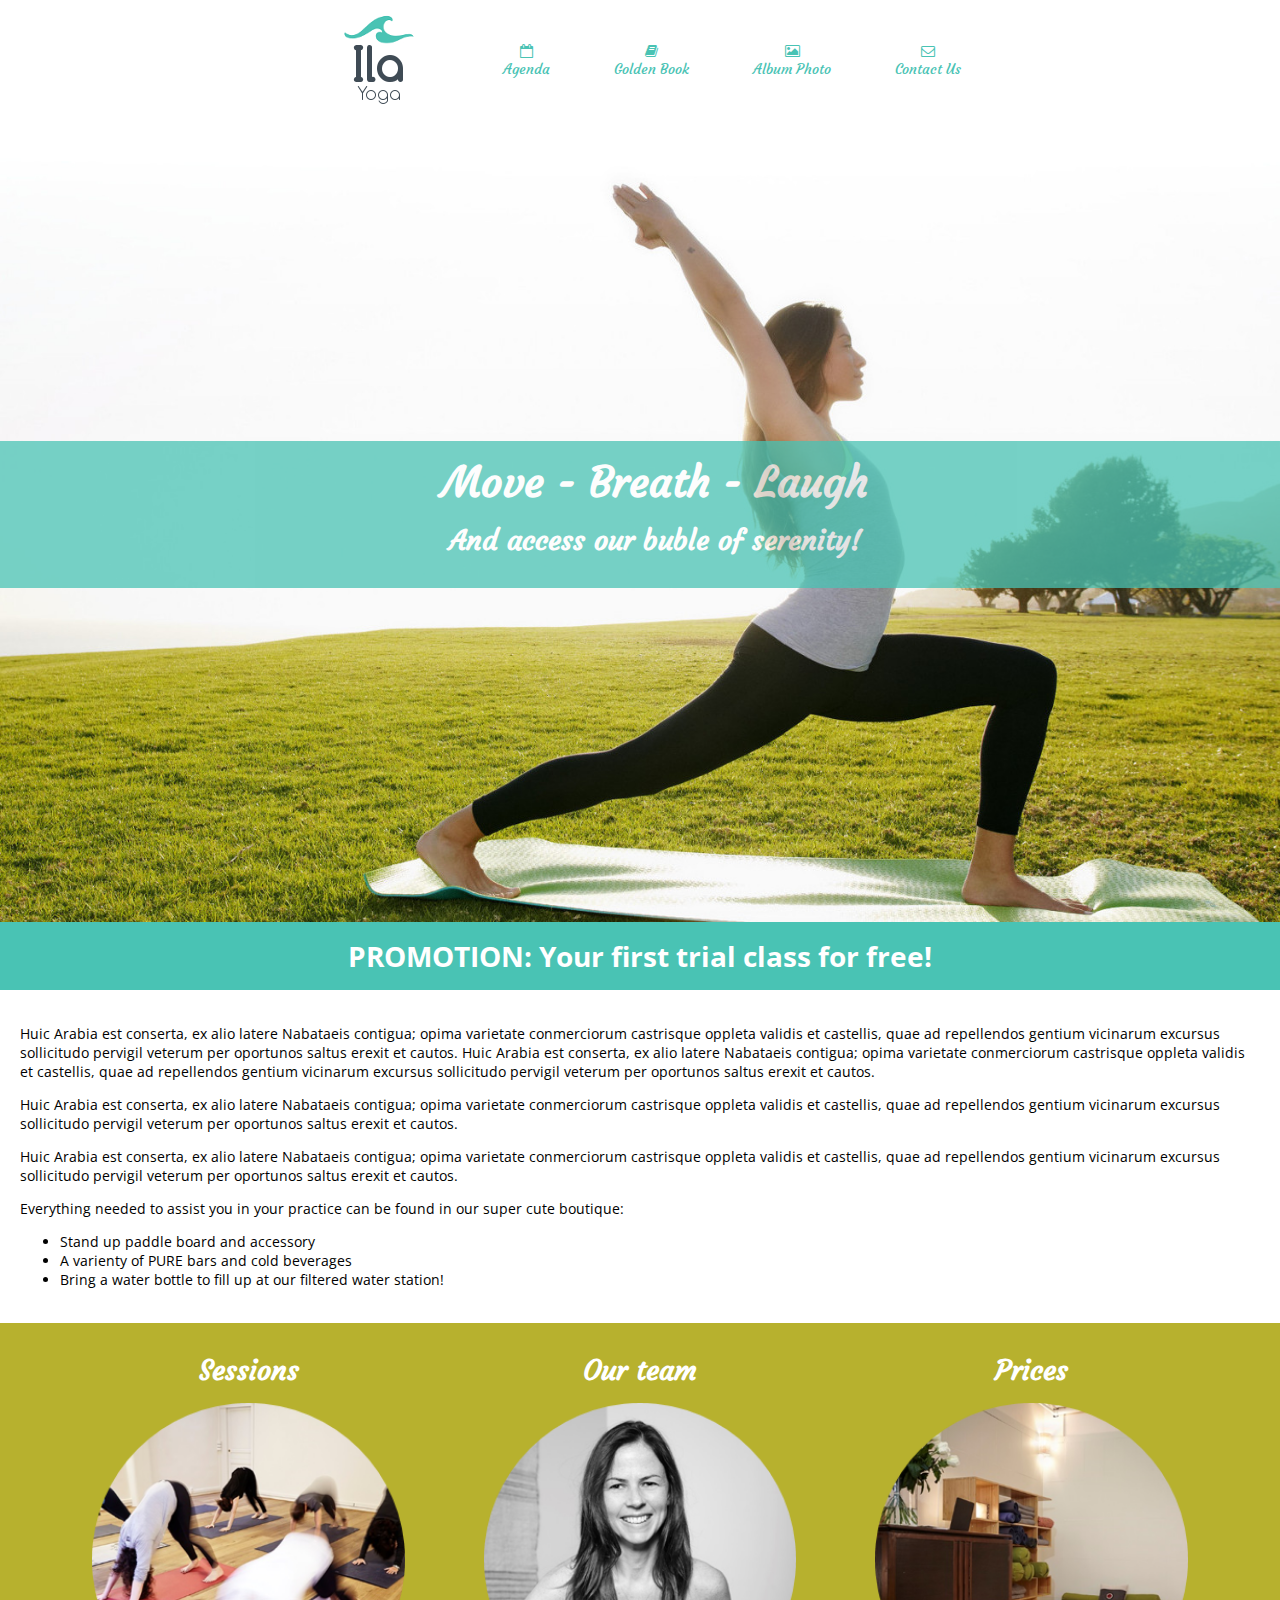
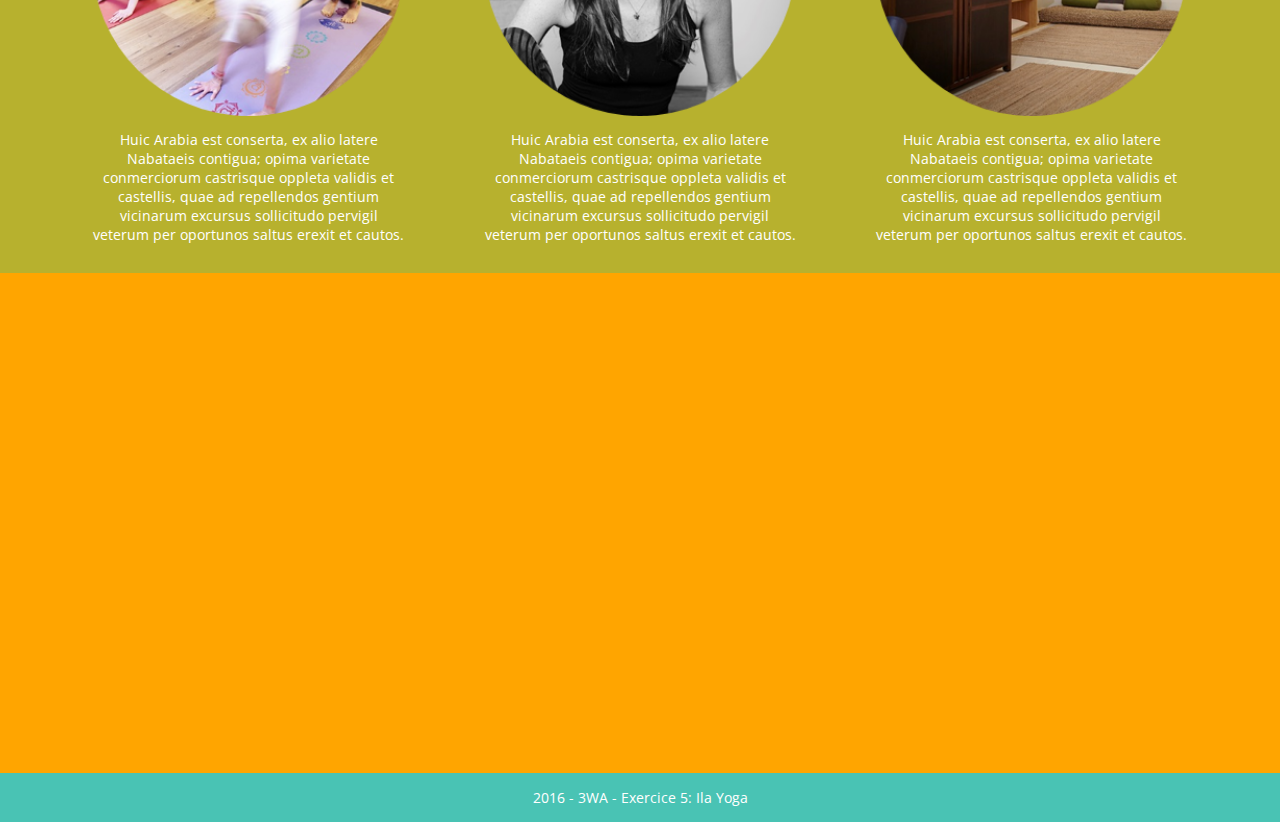
==== index.html @ fc9113d1 "first commit" ====
<!DOCTYPE html>
<html>
    <head>
        <meta charset="utf-8">
        <title>iYoga</title>
        <link rel="stylesheet" href="css/style.css">
        <link rel="stylesheet" href="https://maxcdn.bootstrapcdn.com/font-awesome/4.7.0/css/font-awesome.min.css">
    </head>
    <body>
        <div class="container">
            <header>
                <nav class="navBar">
                    <ul>
                        <li><a href="#"><img class="logoImg" src="img/logo.png" alt="Logo image"></a></li>
                        <li><a href="#" title="Agenda"><i class="fa fa-calendar-o" aria-hidden="true"></i><br/>Agenda</a></li>
                        <li><a href="#" title="Golden Book"><i class="fa fa-book" aria-hidden="true"></i><br/>Golden Book</a></li>
                        <li><a href="#" title="Album Photo"><i class="fa fa-picture-o" aria-hidden="true"></i><br/>Album Photo</a></li>
                        <li><a href="#" title="Contact Us"><i class="fa fa-envelope-o" aria-hidden="true"></i><br/>Contact Us</a></li>
                    </ul>
                </nav>
            </header>

            <section class="sectionJumbo">
                <img src="img/fond.jpg" alt="">
                <div class="jumboText">
                    <h1>Move - Breath - Laugh</h1>
                    <h2>And access our buble of serenity!</h2>
                </div>
            </section>

            <section class="sectionPromotion">
                <h2><span class="allCaps">Promotion:</span> Your first trial class for free!</h2>
            </section>

            <section class="sectionAbout">
                <p>Huic Arabia est conserta, ex alio latere Nabataeis contigua; opima varietate conmerciorum castrisque oppleta validis et castellis, quae ad repellendos gentium vicinarum excursus sollicitudo pervigil veterum per oportunos saltus erexit et cautos. Huic Arabia est conserta, ex alio latere Nabataeis contigua; opima varietate conmerciorum castrisque oppleta validis et castellis, quae ad repellendos gentium vicinarum excursus sollicitudo pervigil veterum per oportunos saltus erexit et cautos.</p>

                <p>Huic Arabia est conserta, ex alio latere Nabataeis contigua; opima varietate conmerciorum castrisque oppleta validis et castellis, quae ad repellendos gentium vicinarum excursus sollicitudo pervigil veterum per oportunos saltus erexit et cautos.</p>

                <p>Huic Arabia est conserta, ex alio latere Nabataeis contigua; opima varietate conmerciorum castrisque oppleta validis et castellis, quae ad repellendos gentium vicinarum excursus sollicitudo pervigil veterum per oportunos saltus erexit et cautos.</p>

                Everything needed to assist you in your practice can be found in our super cute boutique:
                <ul>
                    <li>Stand up paddle board and accessory</li>
                    <li>A varienty of <span class="allCaps">pure</span> bars and cold beverages</li>
                    <li>Bring a water bottle to fill up at our filtered water station!</li>
                </ul>
            </section>

            <section class="sectionDetails">
                <div class="details">
                    <h2>Sessions</h2>
                    <img class="detailsImg" src="img/home/1.png" alt="Sessions image">
                    <p>Huic Arabia est conserta, ex alio latere Nabataeis contigua; opima varietate conmerciorum castrisque oppleta validis et castellis, quae ad repellendos gentium vicinarum excursus sollicitudo pervigil veterum per oportunos saltus erexit et cautos.</p>
                </div>

                <div class="details">
                    <h2>Our team</h2>
                    <img class="detailsImg" src="img/home/2.png" alt="Team image">
                    <p>Huic Arabia est conserta, ex alio latere Nabataeis contigua; opima varietate conmerciorum castrisque oppleta validis et castellis, quae ad repellendos gentium vicinarum excursus sollicitudo pervigil veterum per oportunos saltus erexit et cautos.</p>
                </div>

                <div class="details">
                    <h2>Prices</h2>
                    <img class="detailsImg" src="img/home/3.png" alt="Prices image">
                    <p>Huic Arabia est conserta, ex alio latere Nabataeis contigua; opima varietate conmerciorum castrisque oppleta validis et castellis, quae ad repellendos gentium vicinarum excursus sollicitudo pervigil veterum per oportunos saltus erexit et cautos.</p>
                </div>
            </section>

            <section class="sectionMap">
                <div class="mapouter"><div class="gmap_canvas"><iframe width="100%" height="100%" id="gmap_canvas" src="https://maps.google.com/maps?q=svitrigailos 8&t=&z=15&ie=UTF8&iwloc=&output=embed" frameborder="0" scrolling="no" marginheight="0" marginwidth="0"></iframe><a href="https://www.pureblack.de/google-maps/">pureblack.de</a></div>
                <style>.mapouter{overflow:hidden;height:100%;width:100%;}.gmap_canvas {background:none!important;height:500px;width:100%;}</style>
                </div>
            </section>

            <footer>2016 - 3WA - Exercice 5: Ila Yoga</footer>

        </div>
    </body>
</html>
---- css/style.css ----
@import url('normalize.css');
@import url('https://fonts.googleapis.com/css?family=Courgette');
@import url('https://fonts.googleapis.com/css?family=Open+Sans');


html{
    font-size: 14px;
    font-family: 'Open Sans', sans-serif;
}

body{
    font-size: 1rem;
}

.container{
    min-width: 700px;
    max-width: 1500px;
    margin: 0 auto;
}

img{
    display:block;
}

a{
    text-decoration: none;
}

nav ul{
    text-align: center;
    margin: 0;
    padding: 0;
}

nav ul li{
    list-style-type: none;
    display: inline-block;
    vertical-align: middle;
    padding: 0 30px 0 30px;
    font-family: 'Courgette', cursive;
}

nav ul li a{
    color: #49C3B4;
}

.sectionJumbo{
    position: relative;
}

.jumboText{
    background-color: #49C3B4;
    opacity: 0.75;
    text-align: center;
    color: white;
    position: absolute;
    width: 100%;
    top: 40%;
    padding: 15px;
}

.sectionJumbo img{
    width: 100%;
}

.sectionPromotion{
    background-color: #49C3B4;
    text-align: center;
    color: white;
}

.sectionPromotion h2{
    font-family: 'Open Sans', sans-serif;
}

.sectionAbout{
    padding: 20px;
}

.sectionDetails{
    background-color: #B7B12E;
    text-align:center;
    padding: 15px;
}

.details{
    color: white;
    width: 25%;
    margin: 0 3% 0 3%;
    display: inline-block;
}

.detailsImg{
    width: 100%;
}

.sectionMap{
    background-color: orange;
}

footer{
    background-color: #49C3B4;
    text-align: center;
    color: white;
    padding: 15px;
}

h1{
    font-size: 3rem;
    font-family: 'Courgette', cursive;
    margin: 0;
}

h2{
    font-size: 2rem;
    font-family: 'Courgette', cursive;
    margin: 0;
    padding: 15px 0 15px 0;
}

h3{
    font-family: 'Courgette', cursive;
}

.allCaps{
    text-transform: uppercase;
}
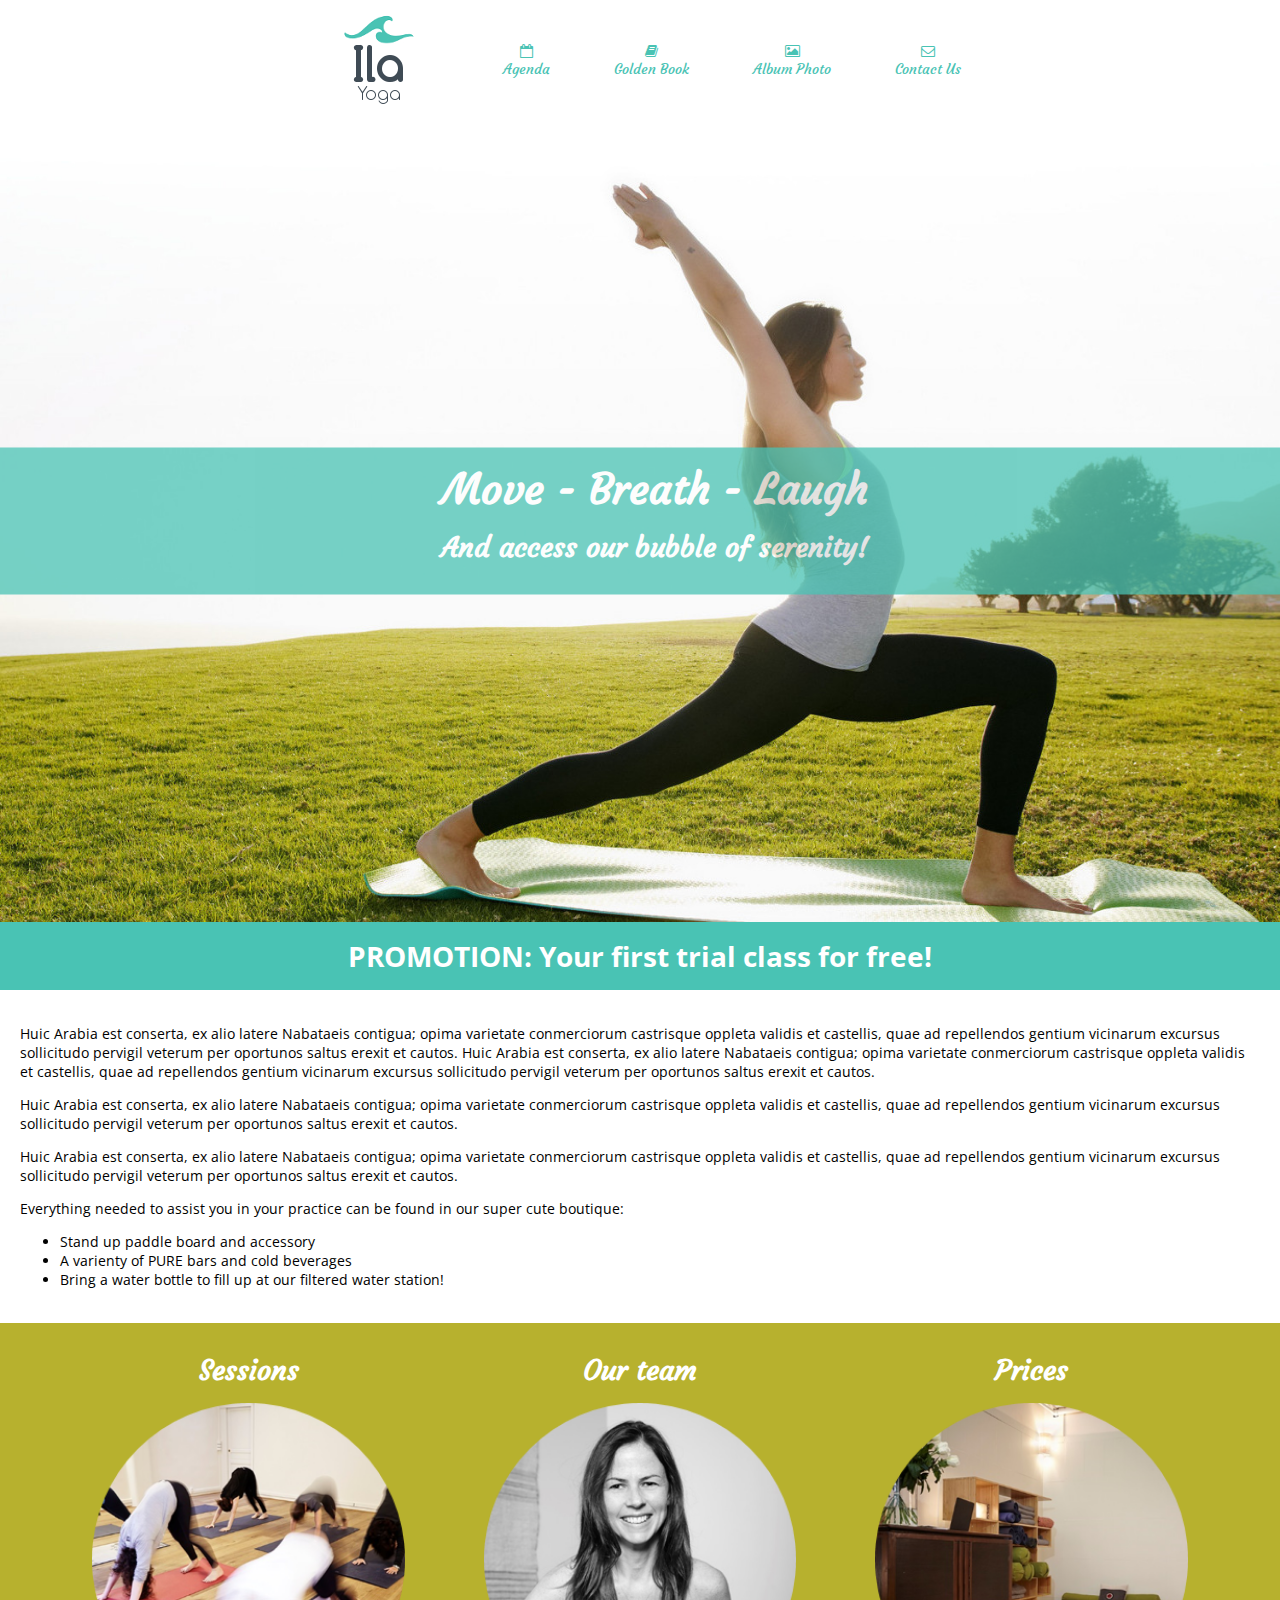
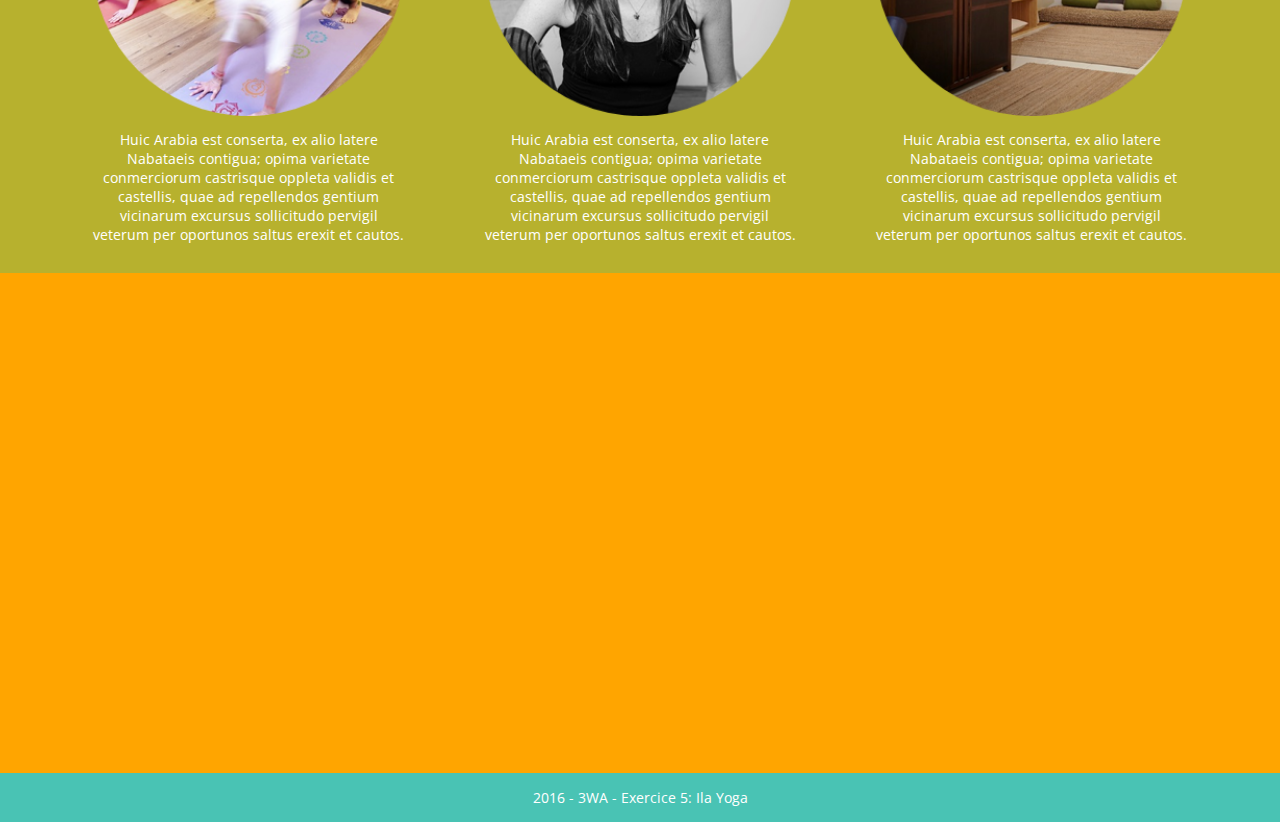
==== commit a339ee1c: "Update" ====
--- a/index.html
+++ b/index.html
@@ -11,7 +11,7 @@
             <header>
                 <nav class="navBar">
                     <ul>
-                        <li><a href="#"><img class="logoImg" src="img/logo.png" alt="Logo image"></a></li>
+                        <li><a href="#" title="Home page"><img class="logoImg" src="img/logo.png" alt="Logo image"></a></li>
                         <li><a href="#" title="Agenda"><i class="fa fa-calendar-o" aria-hidden="true"></i><br/>Agenda</a></li>
                         <li><a href="#" title="Golden Book"><i class="fa fa-book" aria-hidden="true"></i><br/>Golden Book</a></li>
                         <li><a href="#" title="Album Photo"><i class="fa fa-picture-o" aria-hidden="true"></i><br/>Album Photo</a></li>
@@ -24,7 +24,7 @@
                 <img src="img/fond.jpg" alt="">
                 <div class="jumboText">
                     <h1>Move - Breath - Laugh</h1>
-                    <h2>And access our buble of serenity!</h2>
+                    <h2>And access our bubble of serenity!</h2>
                 </div>
             </section>
 
@@ -40,6 +40,7 @@
                 <p>Huic Arabia est conserta, ex alio latere Nabataeis contigua; opima varietate conmerciorum castrisque oppleta validis et castellis, quae ad repellendos gentium vicinarum excursus sollicitudo pervigil veterum per oportunos saltus erexit et cautos.</p>
 
                 Everything needed to assist you in your practice can be found in our super cute boutique:
+
                 <ul>
                     <li>Stand up paddle board and accessory</li>
                     <li>A varienty of <span class="allCaps">pure</span> bars and cold beverages</li>
--- a/css/style.css
+++ b/css/style.css
@@ -44,6 +44,10 @@
     color: #49C3B4;
 }
 
+nav ul li a:hover{
+    color: #1d4e48;
+}
+
 .sectionJumbo{
     position: relative;
 }
@@ -55,7 +59,8 @@
     color: white;
     position: absolute;
     width: 100%;
-    top: 40%;
+    top: 50%;
+    transform: translateY(-50%);
     padding: 15px;
 }
 
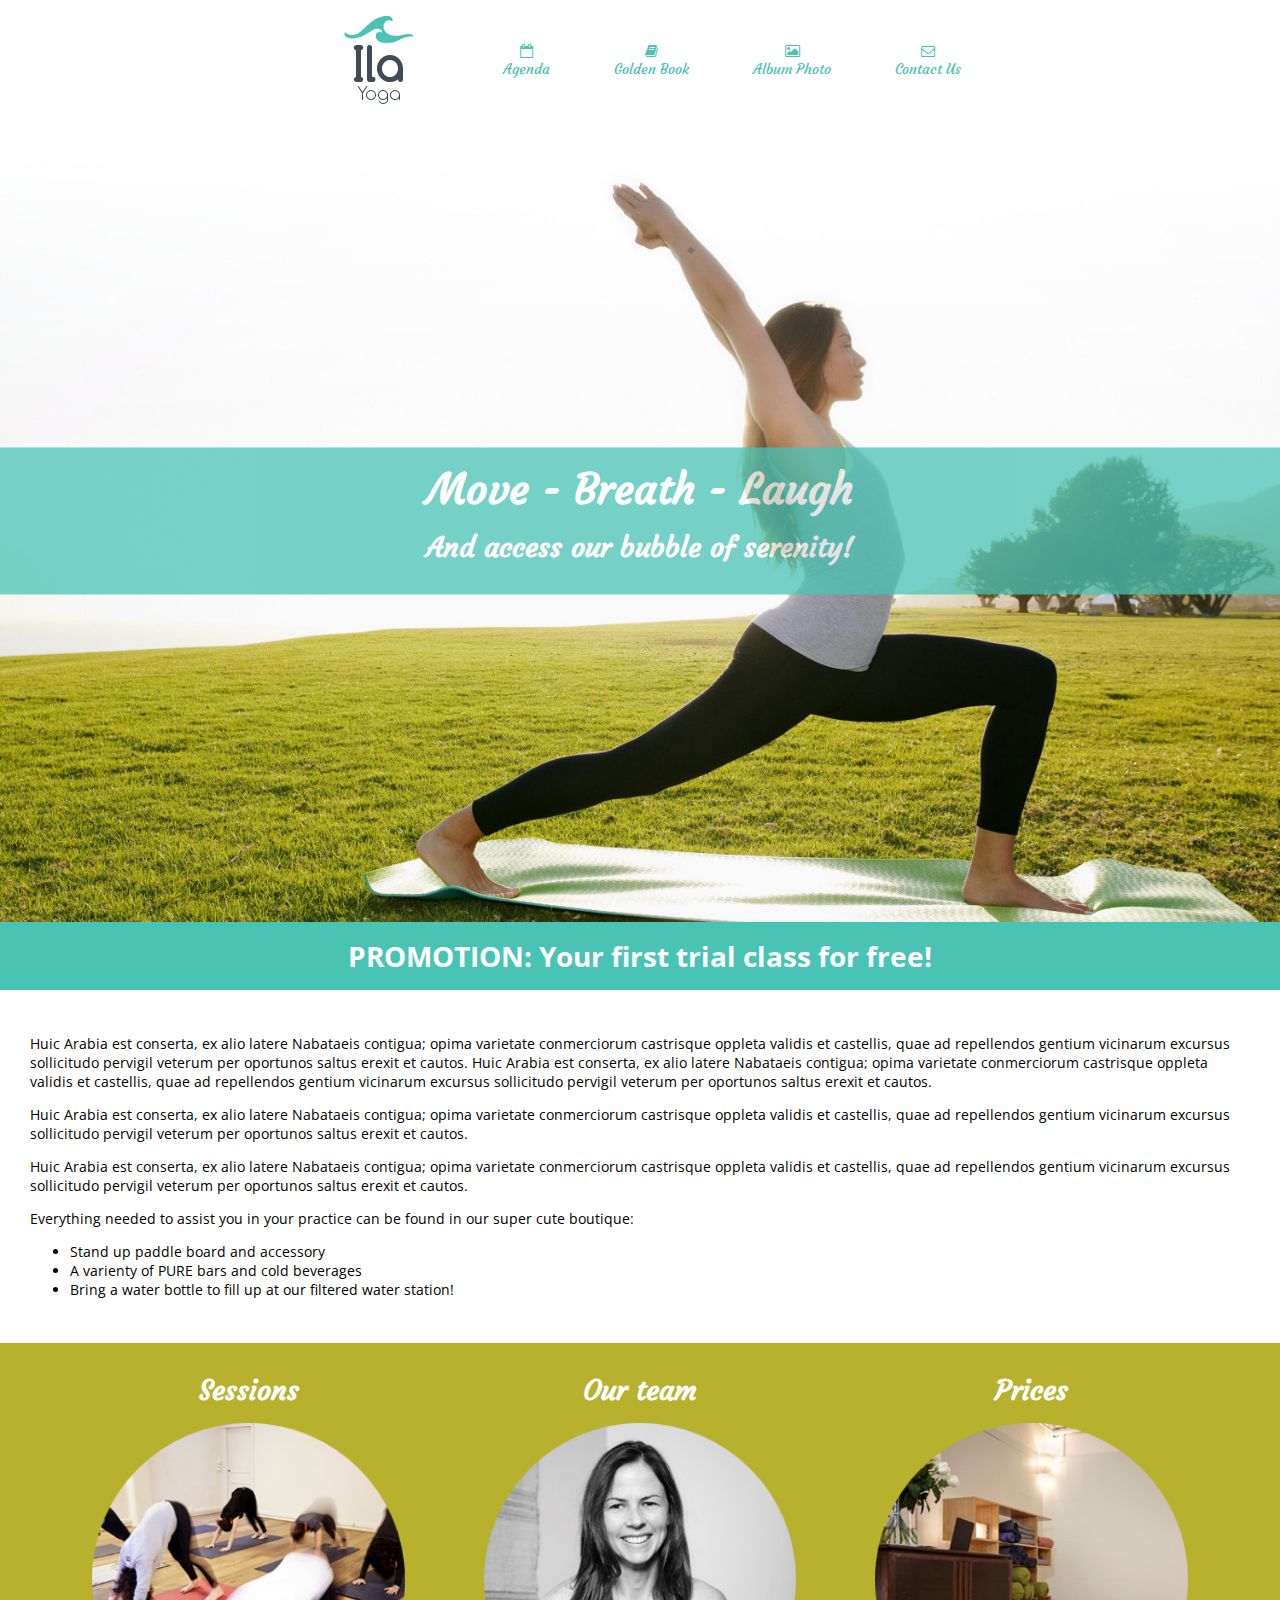
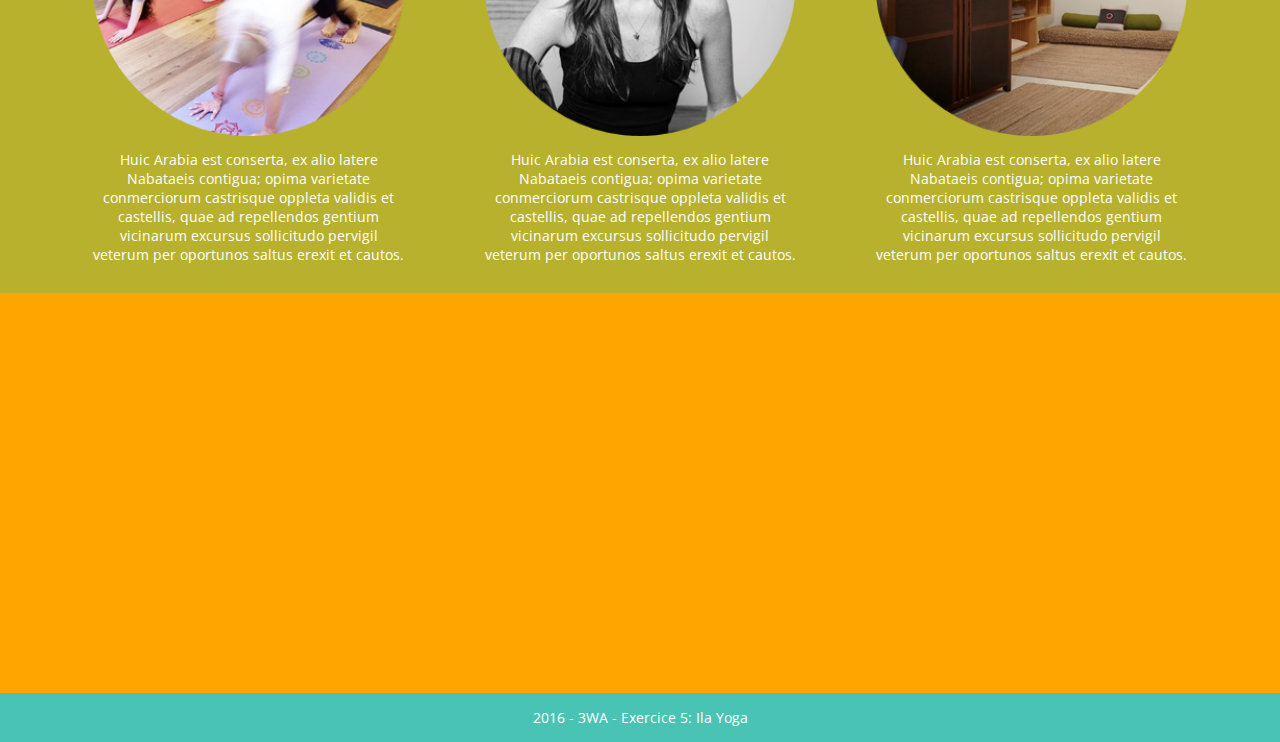
==== commit ad3cceb5: "Final version" ====
--- a/index.html
+++ b/index.html
@@ -34,9 +34,7 @@
 
             <section class="sectionAbout">
                 <p>Huic Arabia est conserta, ex alio latere Nabataeis contigua; opima varietate conmerciorum castrisque oppleta validis et castellis, quae ad repellendos gentium vicinarum excursus sollicitudo pervigil veterum per oportunos saltus erexit et cautos. Huic Arabia est conserta, ex alio latere Nabataeis contigua; opima varietate conmerciorum castrisque oppleta validis et castellis, quae ad repellendos gentium vicinarum excursus sollicitudo pervigil veterum per oportunos saltus erexit et cautos.</p>
-
                 <p>Huic Arabia est conserta, ex alio latere Nabataeis contigua; opima varietate conmerciorum castrisque oppleta validis et castellis, quae ad repellendos gentium vicinarum excursus sollicitudo pervigil veterum per oportunos saltus erexit et cautos.</p>
-
                 <p>Huic Arabia est conserta, ex alio latere Nabataeis contigua; opima varietate conmerciorum castrisque oppleta validis et castellis, quae ad repellendos gentium vicinarum excursus sollicitudo pervigil veterum per oportunos saltus erexit et cautos.</p>
 
                 Everything needed to assist you in your practice can be found in our super cute boutique:
@@ -69,9 +67,7 @@
             </section>
 
             <section class="sectionMap">
-                <div class="mapouter"><div class="gmap_canvas"><iframe width="100%" height="100%" id="gmap_canvas" src="https://maps.google.com/maps?q=svitrigailos 8&t=&z=15&ie=UTF8&iwloc=&output=embed" frameborder="0" scrolling="no" marginheight="0" marginwidth="0"></iframe><a href="https://www.pureblack.de/google-maps/">pureblack.de</a></div>
-                <style>.mapouter{overflow:hidden;height:100%;width:100%;}.gmap_canvas {background:none!important;height:500px;width:100%;}</style>
-                </div>
+<iframe src="https://www.google.com/maps/embed?pb=!1m18!1m12!1m3!1d2306.7320185775075!2d25.264900316226946!3d54.67914498027989!2m3!1f0!2f0!3f0!3m2!1i1024!2i768!4f13.1!3m3!1m2!1s0x0%3A0x0!2zNTTCsDQwJzQ0LjkiTiAyNcKwMTYnMDEuNSJF!5e0!3m2!1slt!2slt!4v1514894227747" width="100%" height="400" frameborder="0" style="border:0" allowfullscreen></iframe>
             </section>
 
             <footer>2016 - 3WA - Exercice 5: Ila Yoga</footer>
--- a/css/style.css
+++ b/css/style.css
@@ -1,7 +1,6 @@
 @import url('normalize.css');
 @import url('https://fonts.googleapis.com/css?family=Courgette');
 @import url('https://fonts.googleapis.com/css?family=Open+Sans');
-
 
 html{
     font-size: 14px;
@@ -12,13 +11,22 @@
     font-size: 1rem;
 }
 
+*, *:before, *:after {
+  box-sizing: border-box;
+}
+
 .container{
     min-width: 700px;
     max-width: 1500px;
     margin: 0 auto;
 }
 
+/*removes white lines below image and iframe*/
 img{
+    display:block;
+}
+
+iframe{
     display:block;
 }
 
@@ -79,7 +87,7 @@
 }
 
 .sectionAbout{
-    padding: 20px;
+    padding: 30px;
 }
 
 .sectionDetails{
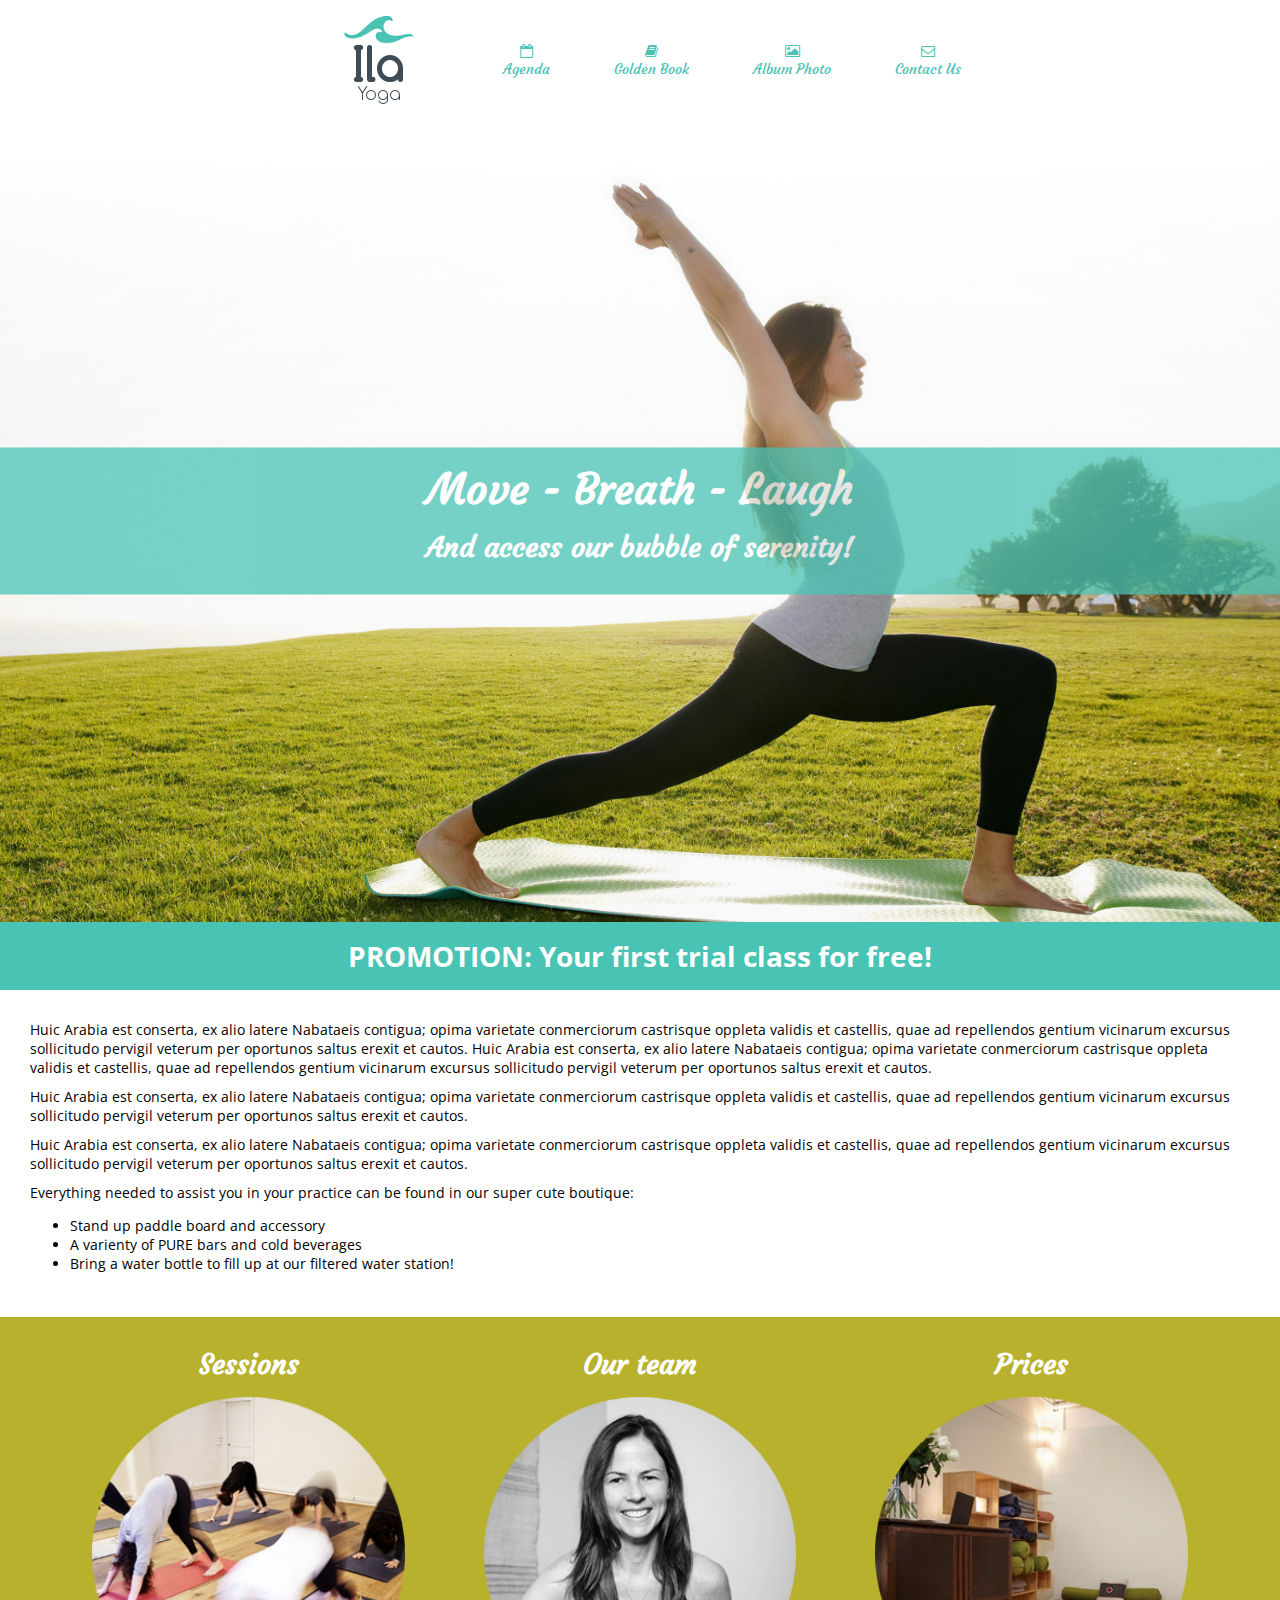
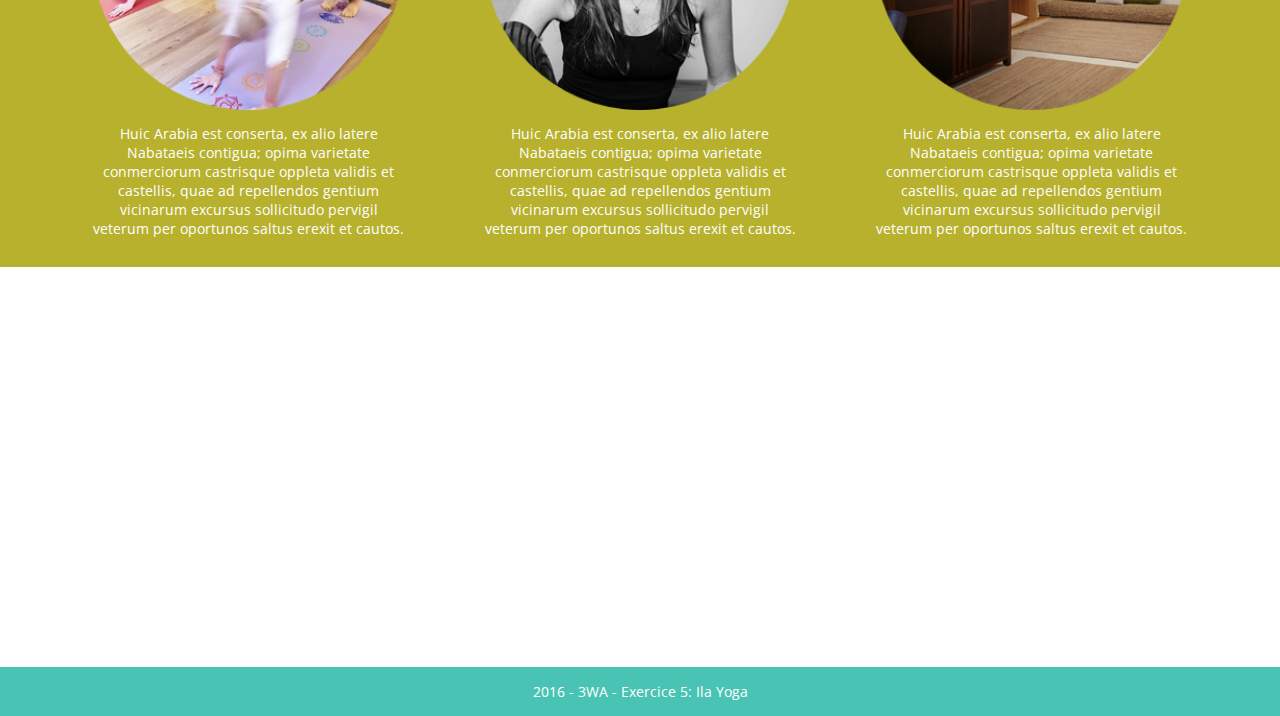
==== commit 785a1c89: "Updated title" ====
--- a/index.html
+++ b/index.html
@@ -2,7 +2,7 @@
 <html>
     <head>
         <meta charset="utf-8">
-        <title>iYoga</title>
+        <title>ILA Yoga</title>
         <link rel="stylesheet" href="css/style.css">
         <link rel="stylesheet" href="https://maxcdn.bootstrapcdn.com/font-awesome/4.7.0/css/font-awesome.min.css">
     </head>
@@ -21,7 +21,7 @@
             </header>
 
             <section class="sectionJumbo">
-                <img src="img/fond.jpg" alt="">
+                <img src="img/fond.jpg" alt="Doing yoga is fun">
                 <div class="jumboText">
                     <h1>Move - Breath - Laugh</h1>
                     <h2>And access our bubble of serenity!</h2>
@@ -36,9 +36,7 @@
                 <p>Huic Arabia est conserta, ex alio latere Nabataeis contigua; opima varietate conmerciorum castrisque oppleta validis et castellis, quae ad repellendos gentium vicinarum excursus sollicitudo pervigil veterum per oportunos saltus erexit et cautos. Huic Arabia est conserta, ex alio latere Nabataeis contigua; opima varietate conmerciorum castrisque oppleta validis et castellis, quae ad repellendos gentium vicinarum excursus sollicitudo pervigil veterum per oportunos saltus erexit et cautos.</p>
                 <p>Huic Arabia est conserta, ex alio latere Nabataeis contigua; opima varietate conmerciorum castrisque oppleta validis et castellis, quae ad repellendos gentium vicinarum excursus sollicitudo pervigil veterum per oportunos saltus erexit et cautos.</p>
                 <p>Huic Arabia est conserta, ex alio latere Nabataeis contigua; opima varietate conmerciorum castrisque oppleta validis et castellis, quae ad repellendos gentium vicinarum excursus sollicitudo pervigil veterum per oportunos saltus erexit et cautos.</p>
-
                 Everything needed to assist you in your practice can be found in our super cute boutique:
-
                 <ul>
                     <li>Stand up paddle board and accessory</li>
                     <li>A varienty of <span class="allCaps">pure</span> bars and cold beverages</li>
@@ -52,13 +50,11 @@
                     <img class="detailsImg" src="img/home/1.png" alt="Sessions image">
                     <p>Huic Arabia est conserta, ex alio latere Nabataeis contigua; opima varietate conmerciorum castrisque oppleta validis et castellis, quae ad repellendos gentium vicinarum excursus sollicitudo pervigil veterum per oportunos saltus erexit et cautos.</p>
                 </div>
-
                 <div class="details">
                     <h2>Our team</h2>
                     <img class="detailsImg" src="img/home/2.png" alt="Team image">
                     <p>Huic Arabia est conserta, ex alio latere Nabataeis contigua; opima varietate conmerciorum castrisque oppleta validis et castellis, quae ad repellendos gentium vicinarum excursus sollicitudo pervigil veterum per oportunos saltus erexit et cautos.</p>
                 </div>
-
                 <div class="details">
                     <h2>Prices</h2>
                     <img class="detailsImg" src="img/home/3.png" alt="Prices image">
@@ -67,7 +63,7 @@
             </section>
 
             <section class="sectionMap">
-<iframe src="https://www.google.com/maps/embed?pb=!1m18!1m12!1m3!1d2306.7320185775075!2d25.264900316226946!3d54.67914498027989!2m3!1f0!2f0!3f0!3m2!1i1024!2i768!4f13.1!3m3!1m2!1s0x0%3A0x0!2zNTTCsDQwJzQ0LjkiTiAyNcKwMTYnMDEuNSJF!5e0!3m2!1slt!2slt!4v1514894227747" width="100%" height="400" frameborder="0" style="border:0" allowfullscreen></iframe>
+                <iframe src="https://www.google.com/maps/embed?pb=!1m18!1m12!1m3!1d2306.7320185775075!2d25.264900316226946!3d54.67914498027989!2m3!1f0!2f0!3f0!3m2!1i1024!2i768!4f13.1!3m3!1m2!1s0x0%3A0x0!2zNTTCsDQwJzQ0LjkiTiAyNcKwMTYnMDEuNSJF!5e0!3m2!1slt!2slt!4v1514894227747" width="100%" height="400" frameborder="0" style="border:0" allowfullscreen></iframe>
             </section>
 
             <footer>2016 - 3WA - Exercice 5: Ila Yoga</footer>
--- a/css/style.css
+++ b/css/style.css
@@ -32,6 +32,13 @@
 
 a{
     text-decoration: none;
+}
+
+header{
+    position: sticky;
+    top: 0;
+    background-color: white;
+    z-index: 1;
 }
 
 nav ul{
@@ -90,6 +97,10 @@
     padding: 30px;
 }
 
+.sectionAbout p{
+    margin: 0 0 10px 0;
+}
+
 .sectionDetails{
     background-color: #B7B12E;
     text-align:center;
@@ -105,10 +116,6 @@
 
 .detailsImg{
     width: 100%;
-}
-
-.sectionMap{
-    background-color: orange;
 }
 
 footer{
